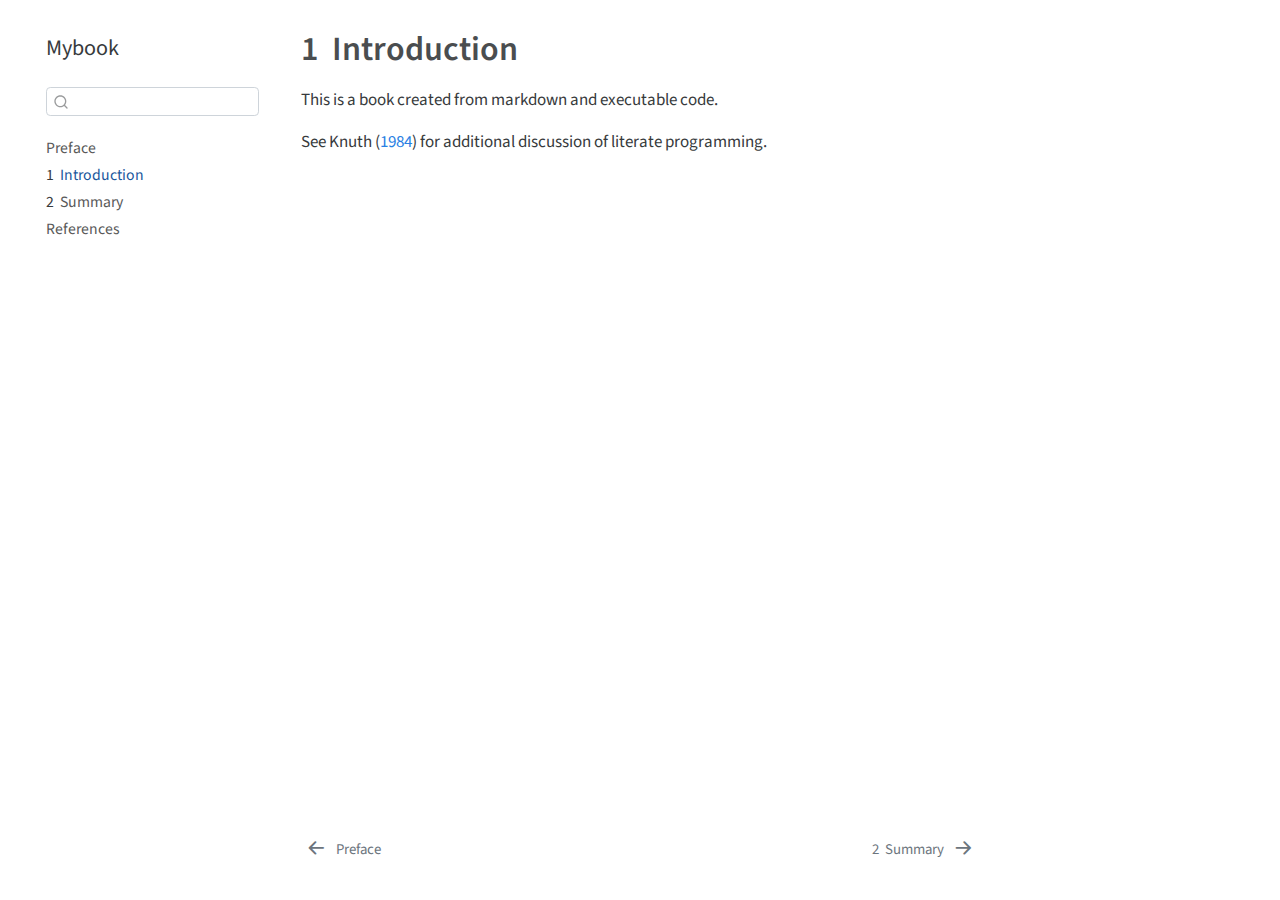
==== intro.html @ 329cccb5 "Built site for gh-pages" ====
<!DOCTYPE html>
<html xmlns="http://www.w3.org/1999/xhtml" lang="en" xml:lang="en"><head>

<meta charset="utf-8">
<meta name="generator" content="quarto-1.3.450">

<meta name="viewport" content="width=device-width, initial-scale=1.0, user-scalable=yes">


<title>Mybook - 1&nbsp; Introduction</title>
<style>
code{white-space: pre-wrap;}
span.smallcaps{font-variant: small-caps;}
div.columns{display: flex; gap: min(4vw, 1.5em);}
div.column{flex: auto; overflow-x: auto;}
div.hanging-indent{margin-left: 1.5em; text-indent: -1.5em;}
ul.task-list{list-style: none;}
ul.task-list li input[type="checkbox"] {
  width: 0.8em;
  margin: 0 0.8em 0.2em -1em; /* quarto-specific, see https://github.com/quarto-dev/quarto-cli/issues/4556 */ 
  vertical-align: middle;
}
/* CSS for citations */
div.csl-bib-body { }
div.csl-entry {
  clear: both;
}
.hanging-indent div.csl-entry {
  margin-left:2em;
  text-indent:-2em;
}
div.csl-left-margin {
  min-width:2em;
  float:left;
}
div.csl-right-inline {
  margin-left:2em;
  padding-left:1em;
}
div.csl-indent {
  margin-left: 2em;
}</style>


<script src="site_libs/quarto-nav/quarto-nav.js"></script>
<script src="site_libs/quarto-nav/headroom.min.js"></script>
<script src="site_libs/clipboard/clipboard.min.js"></script>
<script src="site_libs/quarto-search/autocomplete.umd.js"></script>
<script src="site_libs/quarto-search/fuse.min.js"></script>
<script src="site_libs/quarto-search/quarto-search.js"></script>
<meta name="quarto:offset" content="./">
<link href="./summary.html" rel="next">
<link href="./index.html" rel="prev">
<script src="site_libs/quarto-html/quarto.js"></script>
<script src="site_libs/quarto-html/popper.min.js"></script>
<script src="site_libs/quarto-html/tippy.umd.min.js"></script>
<script src="site_libs/quarto-html/anchor.min.js"></script>
<link href="site_libs/quarto-html/tippy.css" rel="stylesheet">
<link href="site_libs/quarto-html/quarto-syntax-highlighting.css" rel="stylesheet" id="quarto-text-highlighting-styles">
<script src="site_libs/bootstrap/bootstrap.min.js"></script>
<link href="site_libs/bootstrap/bootstrap-icons.css" rel="stylesheet">
<link href="site_libs/bootstrap/bootstrap.min.css" rel="stylesheet" id="quarto-bootstrap" data-mode="light">
<script id="quarto-search-options" type="application/json">{
  "location": "sidebar",
  "copy-button": false,
  "collapse-after": 3,
  "panel-placement": "start",
  "type": "textbox",
  "limit": 20,
  "language": {
    "search-no-results-text": "No results",
    "search-matching-documents-text": "matching documents",
    "search-copy-link-title": "Copy link to search",
    "search-hide-matches-text": "Hide additional matches",
    "search-more-match-text": "more match in this document",
    "search-more-matches-text": "more matches in this document",
    "search-clear-button-title": "Clear",
    "search-detached-cancel-button-title": "Cancel",
    "search-submit-button-title": "Submit",
    "search-label": "Search"
  }
}</script>


</head>

<body class="nav-sidebar floating">

<div id="quarto-search-results"></div>
  <header id="quarto-header" class="headroom fixed-top">
  <nav class="quarto-secondary-nav">
    <div class="container-fluid d-flex">
      <button type="button" class="quarto-btn-toggle btn" data-bs-toggle="collapse" data-bs-target="#quarto-sidebar,#quarto-sidebar-glass" aria-controls="quarto-sidebar" aria-expanded="false" aria-label="Toggle sidebar navigation" onclick="if (window.quartoToggleHeadroom) { window.quartoToggleHeadroom(); }">
        <i class="bi bi-layout-text-sidebar-reverse"></i>
      </button>
      <nav class="quarto-page-breadcrumbs" aria-label="breadcrumb"><ol class="breadcrumb"><li class="breadcrumb-item"><a href="./intro.html"><span class="chapter-number">1</span>&nbsp; <span class="chapter-title">Introduction</span></a></li></ol></nav>
      <a class="flex-grow-1" role="button" data-bs-toggle="collapse" data-bs-target="#quarto-sidebar,#quarto-sidebar-glass" aria-controls="quarto-sidebar" aria-expanded="false" aria-label="Toggle sidebar navigation" onclick="if (window.quartoToggleHeadroom) { window.quartoToggleHeadroom(); }">      
      </a>
      <button type="button" class="btn quarto-search-button" aria-label="" onclick="window.quartoOpenSearch();">
        <i class="bi bi-search"></i>
      </button>
    </div>
  </nav>
</header>
<!-- content -->
<div id="quarto-content" class="quarto-container page-columns page-rows-contents page-layout-article">
<!-- sidebar -->
  <nav id="quarto-sidebar" class="sidebar collapse collapse-horizontal sidebar-navigation floating overflow-auto">
    <div class="pt-lg-2 mt-2 text-left sidebar-header">
    <div class="sidebar-title mb-0 py-0">
      <a href="./">Mybook</a> 
    </div>
      </div>
        <div class="mt-2 flex-shrink-0 align-items-center">
        <div class="sidebar-search">
        <div id="quarto-search" class="" title="Search"></div>
        </div>
        </div>
    <div class="sidebar-menu-container"> 
    <ul class="list-unstyled mt-1">
        <li class="sidebar-item">
  <div class="sidebar-item-container"> 
  <a href="./index.html" class="sidebar-item-text sidebar-link">
 <span class="menu-text">Preface</span></a>
  </div>
</li>
        <li class="sidebar-item">
  <div class="sidebar-item-container"> 
  <a href="./intro.html" class="sidebar-item-text sidebar-link active">
 <span class="menu-text"><span class="chapter-number">1</span>&nbsp; <span class="chapter-title">Introduction</span></span></a>
  </div>
</li>
        <li class="sidebar-item">
  <div class="sidebar-item-container"> 
  <a href="./summary.html" class="sidebar-item-text sidebar-link">
 <span class="menu-text"><span class="chapter-number">2</span>&nbsp; <span class="chapter-title">Summary</span></span></a>
  </div>
</li>
        <li class="sidebar-item">
  <div class="sidebar-item-container"> 
  <a href="./references.html" class="sidebar-item-text sidebar-link">
 <span class="menu-text">References</span></a>
  </div>
</li>
    </ul>
    </div>
</nav>
<div id="quarto-sidebar-glass" data-bs-toggle="collapse" data-bs-target="#quarto-sidebar,#quarto-sidebar-glass"></div>
<!-- margin-sidebar -->
    <div id="quarto-margin-sidebar" class="sidebar margin-sidebar">
        
    </div>
<!-- main -->
<main class="content" id="quarto-document-content">

<header id="title-block-header" class="quarto-title-block default">
<div class="quarto-title">
<h1 class="title"><span class="chapter-number">1</span>&nbsp; <span class="chapter-title">Introduction</span></h1>
</div>



<div class="quarto-title-meta">

    
  
    
  </div>
  

</header>

<p>This is a book created from markdown and executable code.</p>
<p>See <span class="citation" data-cites="knuth84">Knuth (<a href="references.html#ref-knuth84" role="doc-biblioref">1984</a>)</span> for additional discussion of literate programming.</p>


<div id="refs" class="references csl-bib-body hanging-indent" role="list" style="display: none">
<div id="ref-knuth84" class="csl-entry" role="listitem">
Knuth, Donald E. 1984. <span>“Literate Programming.”</span> <em>Comput. J.</em> 27 (2): 97–111. <a href="https://doi.org/10.1093/comjnl/27.2.97">https://doi.org/10.1093/comjnl/27.2.97</a>.
</div>
</div>

</main> <!-- /main -->
<script id="quarto-html-after-body" type="application/javascript">
window.document.addEventListener("DOMContentLoaded", function (event) {
  const toggleBodyColorMode = (bsSheetEl) => {
    const mode = bsSheetEl.getAttribute("data-mode");
    const bodyEl = window.document.querySelector("body");
    if (mode === "dark") {
      bodyEl.classList.add("quarto-dark");
      bodyEl.classList.remove("quarto-light");
    } else {
      bodyEl.classList.add("quarto-light");
      bodyEl.classList.remove("quarto-dark");
    }
  }
  const toggleBodyColorPrimary = () => {
    const bsSheetEl = window.document.querySelector("link#quarto-bootstrap");
    if (bsSheetEl) {
      toggleBodyColorMode(bsSheetEl);
    }
  }
  toggleBodyColorPrimary();  
  const icon = "";
  const anchorJS = new window.AnchorJS();
  anchorJS.options = {
    placement: 'right',
    icon: icon
  };
  anchorJS.add('.anchored');
  const isCodeAnnotation = (el) => {
    for (const clz of el.classList) {
      if (clz.startsWith('code-annotation-')) {                     
        return true;
      }
    }
    return false;
  }
  const clipboard = new window.ClipboardJS('.code-copy-button', {
    text: function(trigger) {
      const codeEl = trigger.previousElementSibling.cloneNode(true);
      for (const childEl of codeEl.children) {
        if (isCodeAnnotation(childEl)) {
          childEl.remove();
        }
      }
      return codeEl.innerText;
    }
  });
  clipboard.on('success', function(e) {
    // button target
    const button = e.trigger;
    // don't keep focus
    button.blur();
    // flash "checked"
    button.classList.add('code-copy-button-checked');
    var currentTitle = button.getAttribute("title");
    button.setAttribute("title", "Copied!");
    let tooltip;
    if (window.bootstrap) {
      button.setAttribute("data-bs-toggle", "tooltip");
      button.setAttribute("data-bs-placement", "left");
      button.setAttribute("data-bs-title", "Copied!");
      tooltip = new bootstrap.Tooltip(button, 
        { trigger: "manual", 
          customClass: "code-copy-button-tooltip",
          offset: [0, -8]});
      tooltip.show();    
    }
    setTimeout(function() {
      if (tooltip) {
        tooltip.hide();
        button.removeAttribute("data-bs-title");
        button.removeAttribute("data-bs-toggle");
        button.removeAttribute("data-bs-placement");
      }
      button.setAttribute("title", currentTitle);
      button.classList.remove('code-copy-button-checked');
    }, 1000);
    // clear code selection
    e.clearSelection();
  });
  function tippyHover(el, contentFn) {
    const config = {
      allowHTML: true,
      content: contentFn,
      maxWidth: 500,
      delay: 100,
      arrow: false,
      appendTo: function(el) {
          return el.parentElement;
      },
      interactive: true,
      interactiveBorder: 10,
      theme: 'quarto',
      placement: 'bottom-start'
    };
    window.tippy(el, config); 
  }
  const noterefs = window.document.querySelectorAll('a[role="doc-noteref"]');
  for (var i=0; i<noterefs.length; i++) {
    const ref = noterefs[i];
    tippyHover(ref, function() {
      // use id or data attribute instead here
      let href = ref.getAttribute('data-footnote-href') || ref.getAttribute('href');
      try { href = new URL(href).hash; } catch {}
      const id = href.replace(/^#\/?/, "");
      const note = window.document.getElementById(id);
      return note.innerHTML;
    });
  }
      let selectedAnnoteEl;
      const selectorForAnnotation = ( cell, annotation) => {
        let cellAttr = 'data-code-cell="' + cell + '"';
        let lineAttr = 'data-code-annotation="' +  annotation + '"';
        const selector = 'span[' + cellAttr + '][' + lineAttr + ']';
        return selector;
      }
      const selectCodeLines = (annoteEl) => {
        const doc = window.document;
        const targetCell = annoteEl.getAttribute("data-target-cell");
        const targetAnnotation = annoteEl.getAttribute("data-target-annotation");
        const annoteSpan = window.document.querySelector(selectorForAnnotation(targetCell, targetAnnotation));
        const lines = annoteSpan.getAttribute("data-code-lines").split(",");
        const lineIds = lines.map((line) => {
          return targetCell + "-" + line;
        })
        let top = null;
        let height = null;
        let parent = null;
        if (lineIds.length > 0) {
            //compute the position of the single el (top and bottom and make a div)
            const el = window.document.getElementById(lineIds[0]);
            top = el.offsetTop;
            height = el.offsetHeight;
            parent = el.parentElement.parentElement;
          if (lineIds.length > 1) {
            const lastEl = window.document.getElementById(lineIds[lineIds.length - 1]);
            const bottom = lastEl.offsetTop + lastEl.offsetHeight;
            height = bottom - top;
          }
          if (top !== null && height !== null && parent !== null) {
            // cook up a div (if necessary) and position it 
            let div = window.document.getElementById("code-annotation-line-highlight");
            if (div === null) {
              div = window.document.createElement("div");
              div.setAttribute("id", "code-annotation-line-highlight");
              div.style.position = 'absolute';
              parent.appendChild(div);
            }
            div.style.top = top - 2 + "px";
            div.style.height = height + 4 + "px";
            let gutterDiv = window.document.getElementById("code-annotation-line-highlight-gutter");
            if (gutterDiv === null) {
              gutterDiv = window.document.createElement("div");
              gutterDiv.setAttribute("id", "code-annotation-line-highlight-gutter");
              gutterDiv.style.position = 'absolute';
              const codeCell = window.document.getElementById(targetCell);
              const gutter = codeCell.querySelector('.code-annotation-gutter');
              gutter.appendChild(gutterDiv);
            }
            gutterDiv.style.top = top - 2 + "px";
            gutterDiv.style.height = height + 4 + "px";
          }
          selectedAnnoteEl = annoteEl;
        }
      };
      const unselectCodeLines = () => {
        const elementsIds = ["code-annotation-line-highlight", "code-annotation-line-highlight-gutter"];
        elementsIds.forEach((elId) => {
          const div = window.document.getElementById(elId);
          if (div) {
            div.remove();
          }
        });
        selectedAnnoteEl = undefined;
      };
      // Attach click handler to the DT
      const annoteDls = window.document.querySelectorAll('dt[data-target-cell]');
      for (const annoteDlNode of annoteDls) {
        annoteDlNode.addEventListener('click', (event) => {
          const clickedEl = event.target;
          if (clickedEl !== selectedAnnoteEl) {
            unselectCodeLines();
            const activeEl = window.document.querySelector('dt[data-target-cell].code-annotation-active');
            if (activeEl) {
              activeEl.classList.remove('code-annotation-active');
            }
            selectCodeLines(clickedEl);
            clickedEl.classList.add('code-annotation-active');
          } else {
            // Unselect the line
            unselectCodeLines();
            clickedEl.classList.remove('code-annotation-active');
          }
        });
      }
  const findCites = (el) => {
    const parentEl = el.parentElement;
    if (parentEl) {
      const cites = parentEl.dataset.cites;
      if (cites) {
        return {
          el,
          cites: cites.split(' ')
        };
      } else {
        return findCites(el.parentElement)
      }
    } else {
      return undefined;
    }
  };
  var bibliorefs = window.document.querySelectorAll('a[role="doc-biblioref"]');
  for (var i=0; i<bibliorefs.length; i++) {
    const ref = bibliorefs[i];
    const citeInfo = findCites(ref);
    if (citeInfo) {
      tippyHover(citeInfo.el, function() {
        var popup = window.document.createElement('div');
        citeInfo.cites.forEach(function(cite) {
          var citeDiv = window.document.createElement('div');
          citeDiv.classList.add('hanging-indent');
          citeDiv.classList.add('csl-entry');
          var biblioDiv = window.document.getElementById('ref-' + cite);
          if (biblioDiv) {
            citeDiv.innerHTML = biblioDiv.innerHTML;
          }
          popup.appendChild(citeDiv);
        });
        return popup.innerHTML;
      });
    }
  }
});
</script>
<nav class="page-navigation">
  <div class="nav-page nav-page-previous">
      <a href="./index.html" class="pagination-link">
        <i class="bi bi-arrow-left-short"></i> <span class="nav-page-text">Preface</span>
      </a>          
  </div>
  <div class="nav-page nav-page-next">
      <a href="./summary.html" class="pagination-link">
        <span class="nav-page-text"><span class="chapter-number">2</span>&nbsp; <span class="chapter-title">Summary</span></span> <i class="bi bi-arrow-right-short"></i>
      </a>
  </div>
</nav>
</div> <!-- /content -->



</body></html>
---- site_libs/quarto-html/tippy.css ----
.tippy-box[data-animation=fade][data-state=hidden]{opacity:0}[data-tippy-root]{max-width:calc(100vw - 10px)}.tippy-box{position:relative;background-color:#333;color:#fff;border-radius:4px;font-size:14px;line-height:1.4;white-space:normal;outline:0;transition-property:transform,visibility,opacity}.tippy-box[data-placement^=top]>.tippy-arrow{bottom:0}.tippy-box[data-placement^=top]>.tippy-arrow:before{bottom:-7px;left:0;border-width:8px 8px 0;border-top-color:initial;transform-origin:center top}.tippy-box[data-placement^=bottom]>.tippy-arrow{top:0}.tippy-box[data-placement^=bottom]>.tippy-arrow:before{top:-7px;left:0;border-width:0 8px 8px;border-bottom-color:initial;transform-origin:center bottom}.tippy-box[data-placement^=left]>.tippy-arrow{right:0}.tippy-box[data-placement^=left]>.tippy-arrow:before{border-width:8px 0 8px 8px;border-left-color:initial;right:-7px;transform-origin:center left}.tippy-box[data-placement^=right]>.tippy-arrow{left:0}.tippy-box[data-placement^=right]>.tippy-arrow:before{left:-7px;border-width:8px 8px 8px 0;border-right-color:initial;transform-origin:center right}.tippy-box[data-inertia][data-state=visible]{transition-timing-function:cubic-bezier(.54,1.5,.38,1.11)}.tippy-arrow{width:16px;height:16px;color:#333}.tippy-arrow:before{content:"";position:absolute;border-color:transparent;border-style:solid}.tippy-content{position:relative;padding:5px 9px;z-index:1}
---- site_libs/quarto-html/quarto-syntax-highlighting.css ----
/* quarto syntax highlight colors */
:root {
  --quarto-hl-ot-color: #003B4F;
  --quarto-hl-at-color: #657422;
  --quarto-hl-ss-color: #20794D;
  --quarto-hl-an-color: #5E5E5E;
  --quarto-hl-fu-color: #4758AB;
  --quarto-hl-st-color: #20794D;
  --quarto-hl-cf-color: #003B4F;
  --quarto-hl-op-color: #5E5E5E;
  --quarto-hl-er-color: #AD0000;
  --quarto-hl-bn-color: #AD0000;
  --quarto-hl-al-color: #AD0000;
  --quarto-hl-va-color: #111111;
  --quarto-hl-bu-color: inherit;
  --quarto-hl-ex-color: inherit;
  --quarto-hl-pp-color: #AD0000;
  --quarto-hl-in-color: #5E5E5E;
  --quarto-hl-vs-color: #20794D;
  --quarto-hl-wa-color: #5E5E5E;
  --quarto-hl-do-color: #5E5E5E;
  --quarto-hl-im-color: #00769E;
  --quarto-hl-ch-color: #20794D;
  --quarto-hl-dt-color: #AD0000;
  --quarto-hl-fl-color: #AD0000;
  --quarto-hl-co-color: #5E5E5E;
  --quarto-hl-cv-color: #5E5E5E;
  --quarto-hl-cn-color: #8f5902;
  --quarto-hl-sc-color: #5E5E5E;
  --quarto-hl-dv-color: #AD0000;
  --quarto-hl-kw-color: #003B4F;
}

/* other quarto variables */
:root {
  --quarto-font-monospace: SFMono-Regular, Menlo, Monaco, Consolas, "Liberation Mono", "Courier New", monospace;
}

pre > code.sourceCode > span {
  color: #003B4F;
}

code span {
  color: #003B4F;
}

code.sourceCode > span {
  color: #003B4F;
}

div.sourceCode,
div.sourceCode pre.sourceCode {
  color: #003B4F;
}

code span.ot {
  color: #003B4F;
  font-style: inherit;
}

code span.at {
  color: #657422;
  font-style: inherit;
}

code span.ss {
  color: #20794D;
  font-style: inherit;
}

code span.an {
  color: #5E5E5E;
  font-style: inherit;
}

code span.fu {
  color: #4758AB;
  font-style: inherit;
}

code span.st {
  color: #20794D;
  font-style: inherit;
}

code span.cf {
  color: #003B4F;
  font-style: inherit;
}

code span.op {
  color: #5E5E5E;
  font-style: inherit;
}

code span.er {
  color: #AD0000;
  font-style: inherit;
}

code span.bn {
  color: #AD0000;
  font-style: inherit;
}

code span.al {
  color: #AD0000;
  font-style: inherit;
}

code span.va {
  color: #111111;
  font-style: inherit;
}

code span.bu {
  font-style: inherit;
}

code span.ex {
  font-style: inherit;
}

code span.pp {
  color: #AD0000;
  font-style: inherit;
}

code span.in {
  color: #5E5E5E;
  font-style: inherit;
}

code span.vs {
  color: #20794D;
  font-style: inherit;
}

code span.wa {
  color: #5E5E5E;
  font-style: italic;
}

code span.do {
  color: #5E5E5E;
  font-style: italic;
}

code span.im {
  color: #00769E;
  font-style: inherit;
}

code span.ch {
  color: #20794D;
  font-style: inherit;
}

code span.dt {
  color: #AD0000;
  font-style: inherit;
}

code span.fl {
  color: #AD0000;
  font-style: inherit;
}

code span.co {
  color: #5E5E5E;
  font-style: inherit;
}

code span.cv {
  color: #5E5E5E;
  font-style: italic;
}

code span.cn {
  color: #8f5902;
  font-style: inherit;
}

code span.sc {
  color: #5E5E5E;
  font-style: inherit;
}

code span.dv {
  color: #AD0000;
  font-style: inherit;
}

code span.kw {
  color: #003B4F;
  font-style: inherit;
}

.prevent-inlining {
  content: "</";
}

/*# sourceMappingURL=debc5d5d77c3f9108843748ff7464032.css.map */
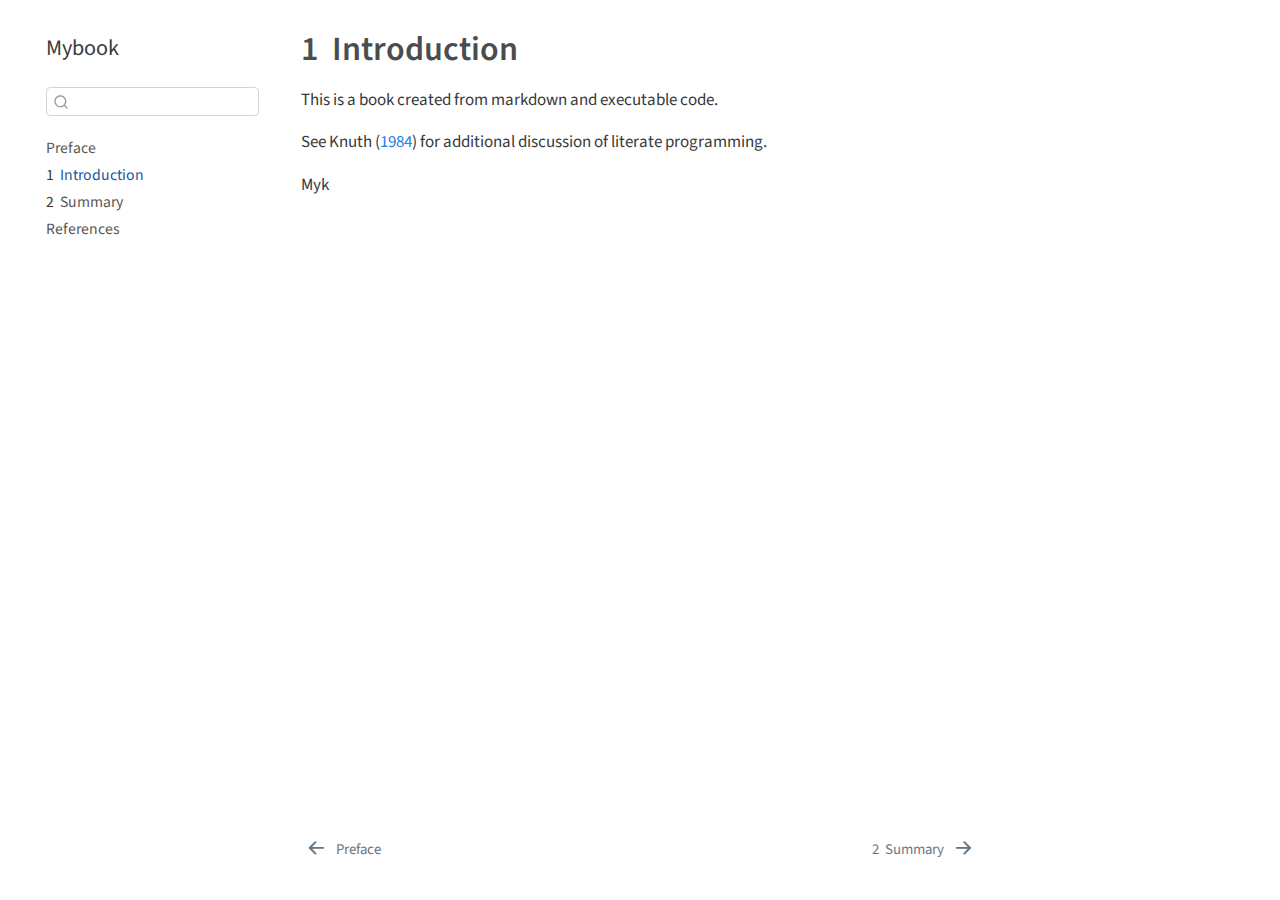
==== commit 510239b0: "Built site for gh-pages" ====
--- a/intro.html
+++ b/intro.html
@@ -172,6 +172,7 @@
 
 <p>This is a book created from markdown and executable code.</p>
 <p>See <span class="citation" data-cites="knuth84">Knuth (<a href="references.html#ref-knuth84" role="doc-biblioref">1984</a>)</span> for additional discussion of literate programming.</p>
+<p>Myk</p>
 
 
 <div id="refs" class="references csl-bib-body hanging-indent" role="list" style="display: none">
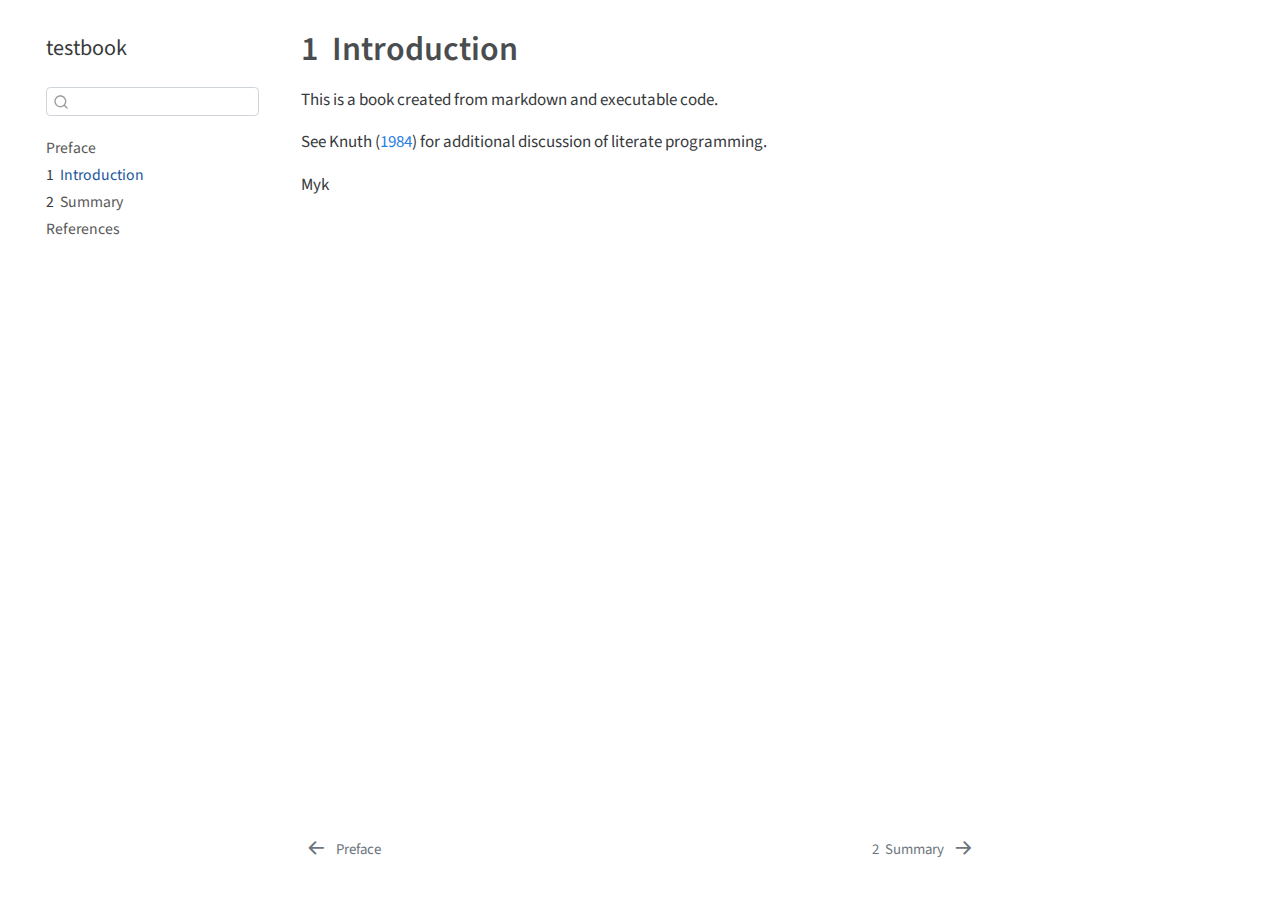
==== commit e7c9abc0: "Built site for gh-pages" ====
--- a/intro.html
+++ b/intro.html
@@ -7,7 +7,7 @@
 <meta name="viewport" content="width=device-width, initial-scale=1.0, user-scalable=yes">
 
 
-<title>Mybook - 1&nbsp; Introduction</title>
+<title>testbook - 1&nbsp; Introduction</title>
 <style>
 code{white-space: pre-wrap;}
 span.smallcaps{font-variant: small-caps;}
@@ -108,7 +108,7 @@
   <nav id="quarto-sidebar" class="sidebar collapse collapse-horizontal sidebar-navigation floating overflow-auto">
     <div class="pt-lg-2 mt-2 text-left sidebar-header">
     <div class="sidebar-title mb-0 py-0">
-      <a href="./">Mybook</a> 
+      <a href="./">testbook</a> 
     </div>
       </div>
         <div class="mt-2 flex-shrink-0 align-items-center">
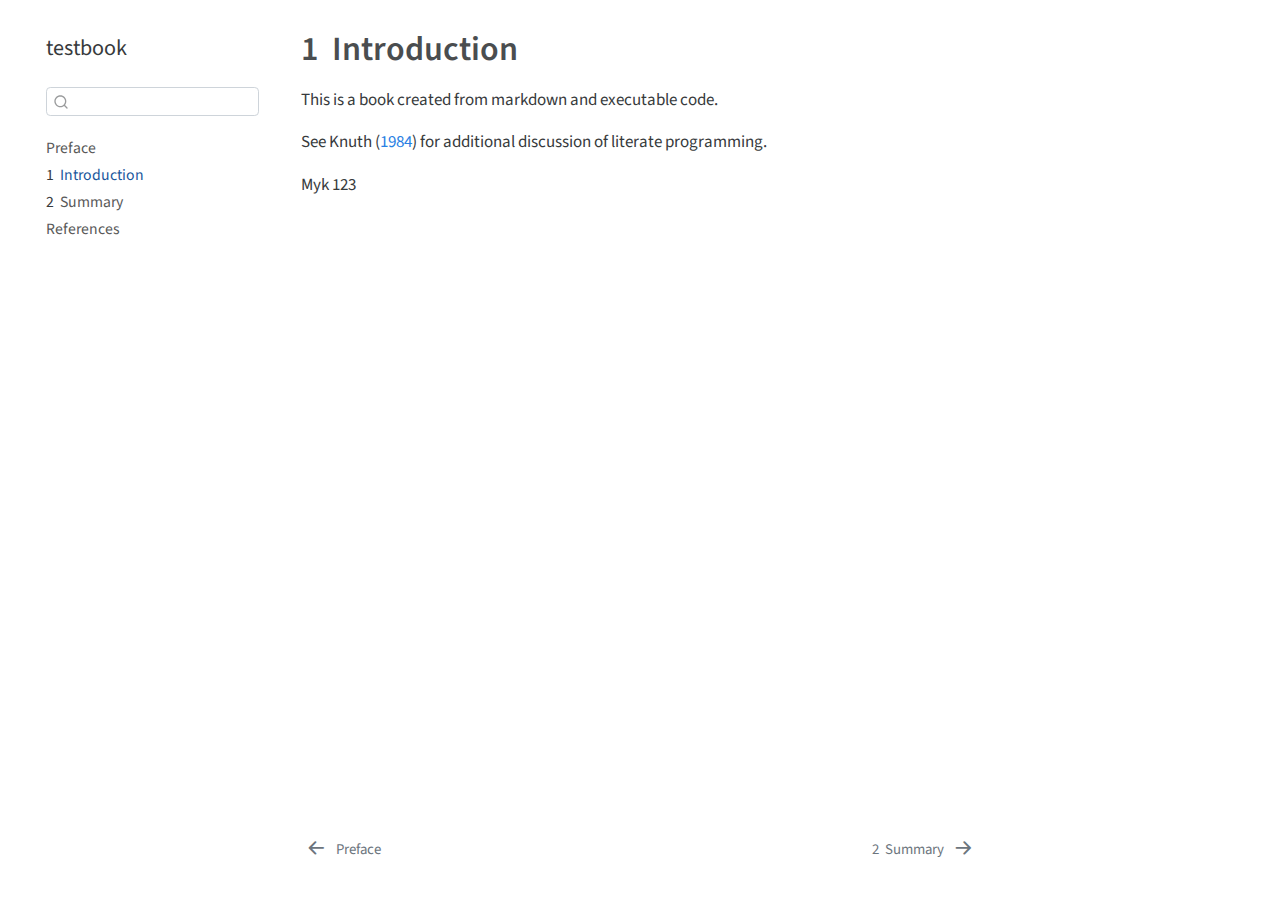
==== commit b36533f4: "Built site for gh-pages" ====
--- a/intro.html
+++ b/intro.html
@@ -172,7 +172,7 @@
 
 <p>This is a book created from markdown and executable code.</p>
 <p>See <span class="citation" data-cites="knuth84">Knuth (<a href="references.html#ref-knuth84" role="doc-biblioref">1984</a>)</span> for additional discussion of literate programming.</p>
-<p>Myk</p>
+<p>Myk 123</p>
 
 
 <div id="refs" class="references csl-bib-body hanging-indent" role="list" style="display: none">
